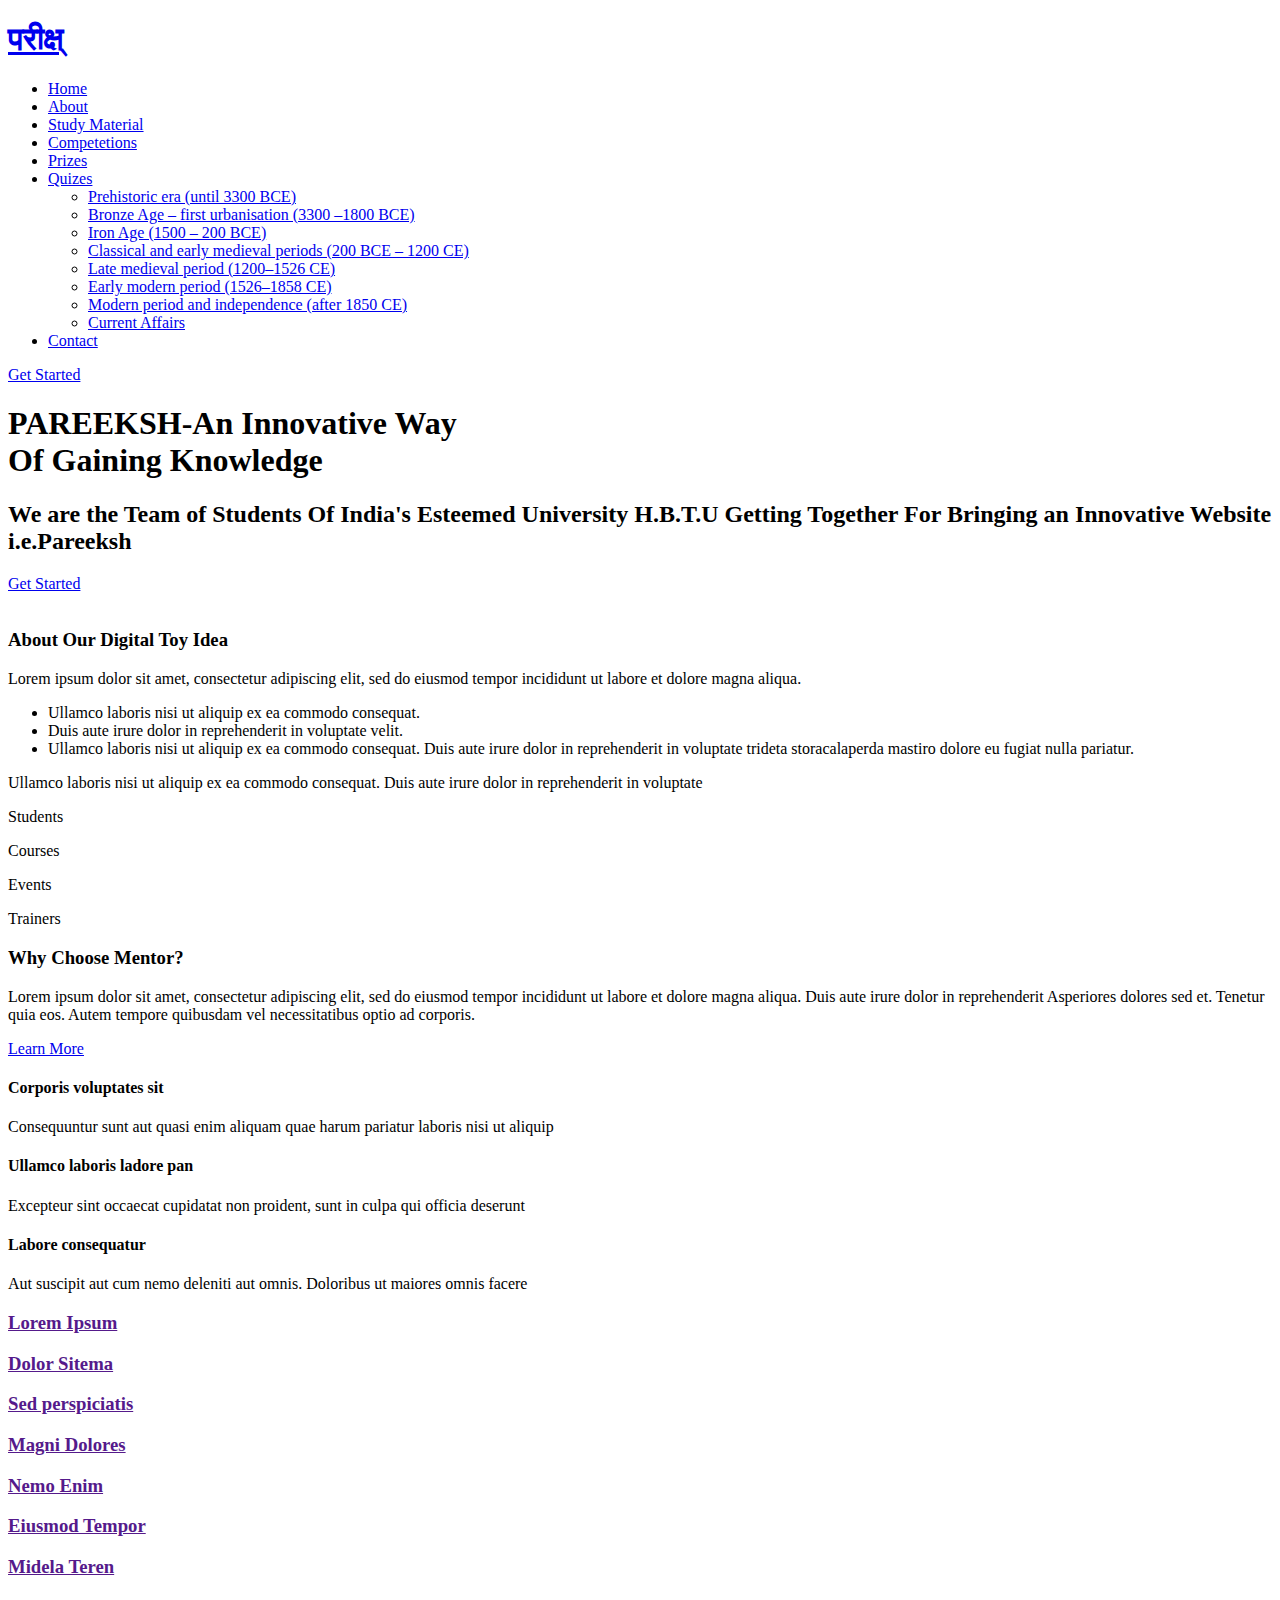
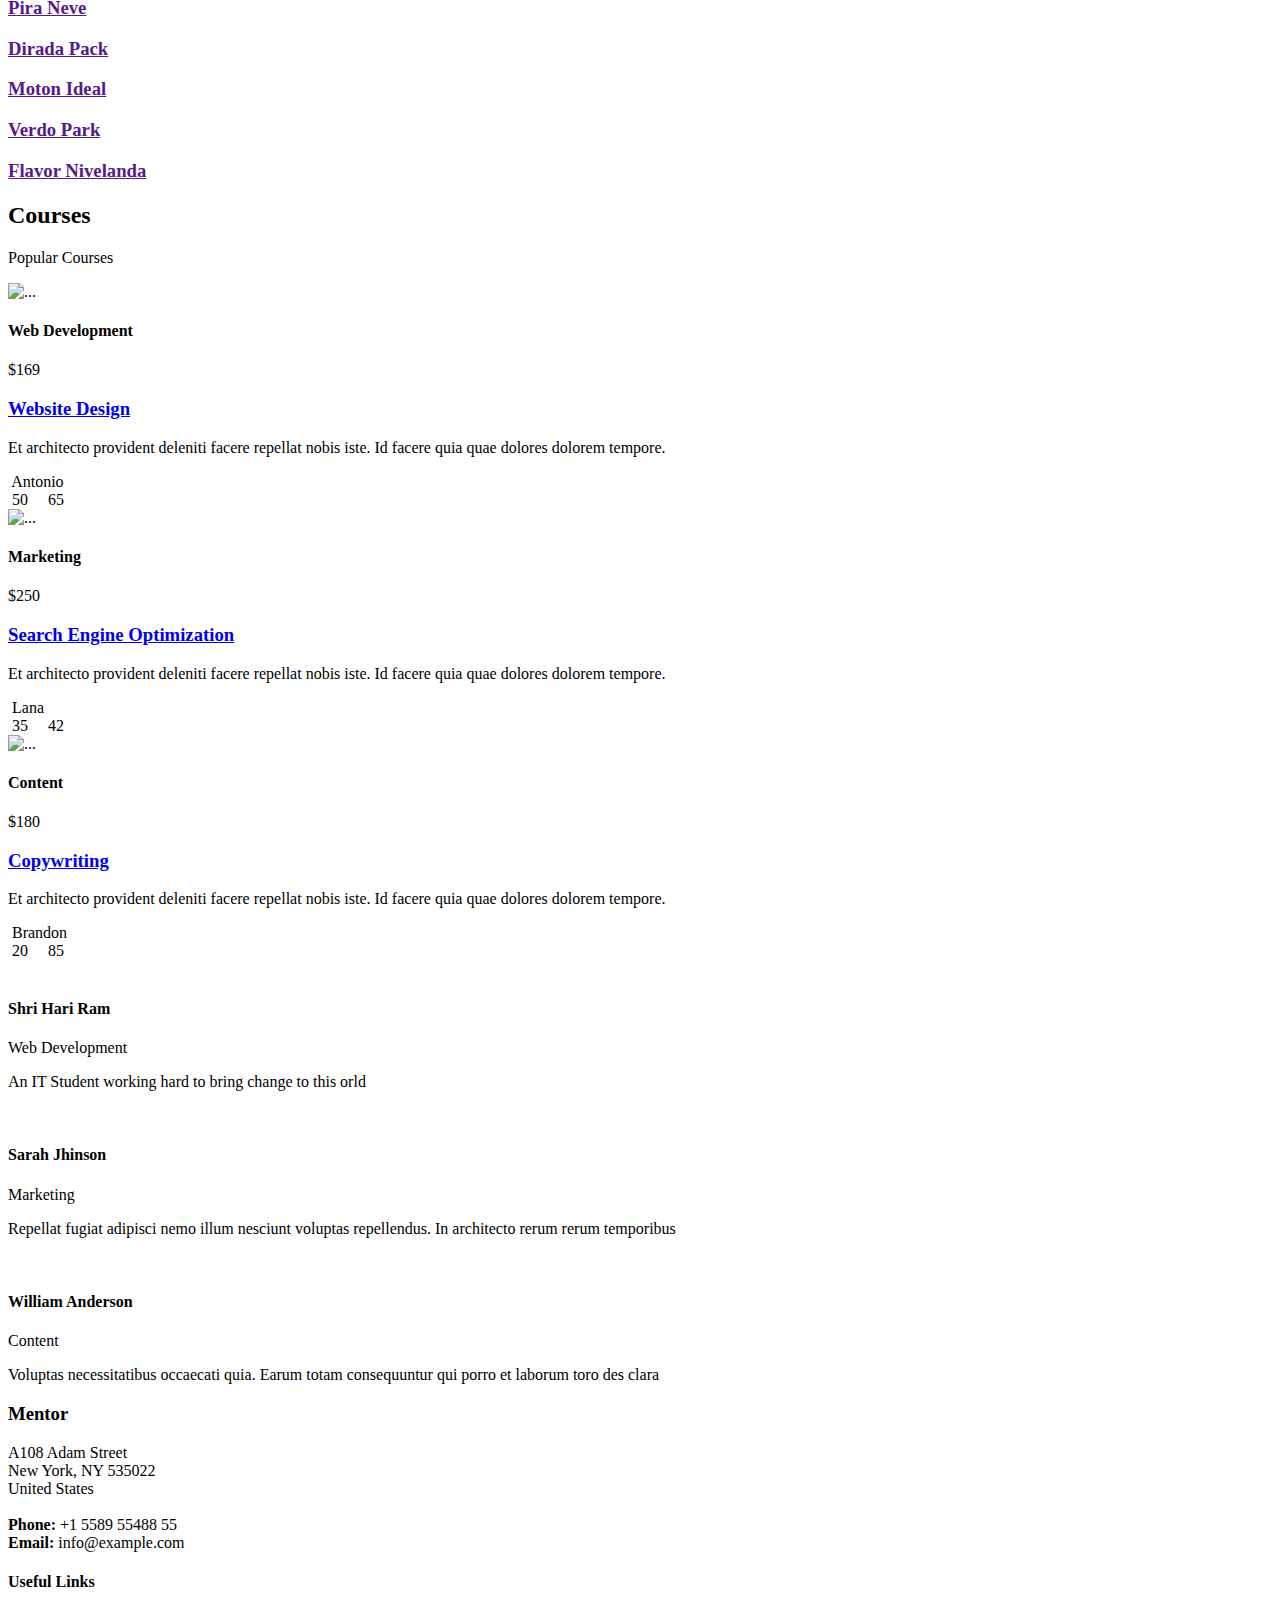
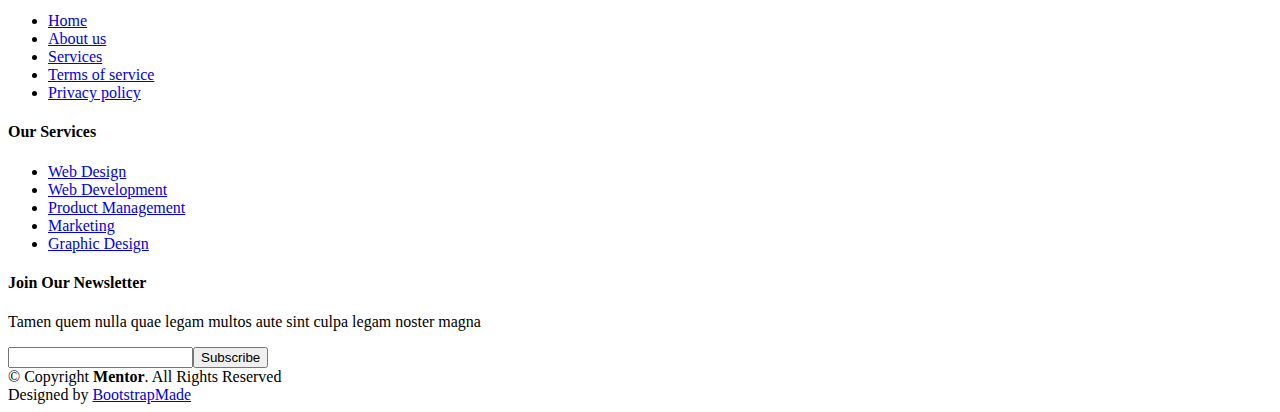
==== index.html @ c6bc62b7 "Add files via upload" ====
<!DOCTYPE html>
<html lang="en">

<head>
  <meta charset="utf-8">
  <meta content="width=device-width, initial-scale=1.0" name="viewport">

  <title>Pareeksh</title>
  <meta content="" name="description">
  <meta content="" name="keywords">

  <!-- Favicons -->
  <link href="assets/img/favicon.png" rel="icon">
  <link href="assets/img/apple-touch-icon.png" rel="apple-touch-icon">

  <!-- Google Fonts -->
  <link href="https://fonts.googleapis.com/css?family=Open+Sans:300,300i,400,400i,600,600i,700,700i|Raleway:300,300i,400,400i,500,500i,600,600i,700,700i|Poppins:300,300i,400,400i,500,500i,600,600i,700,700i" rel="stylesheet">

  <!-- Vendor CSS Files -->
  <link href="assets/vendor/animate.css/animate.min.css" rel="stylesheet">
  <link href="assets/vendor/aos/aos.css" rel="stylesheet">
  <link href="assets/vendor/bootstrap/css/bootstrap.min.css" rel="stylesheet">
  <link href="assets/vendor/bootstrap-icons/bootstrap-icons.css" rel="stylesheet">
  <link href="assets/vendor/boxicons/css/boxicons.min.css" rel="stylesheet">
  <link href="assets/vendor/remixicon/remixicon.css" rel="stylesheet">
  <link href="assets/vendor/swiper/swiper-bundle.min.css" rel="stylesheet">

  <!-- Template Main CSS File -->
  <link href="assets/css/style.css" rel="stylesheet">

</head>

<body>

  <!-- ======= Header ======= -->
  <header id="header" class="fixed-top">
    <div class="container d-flex align-items-center">

      <h1 class="logo me-auto"><a href="index.html">परीक्ष्</a></h1>
      

      <nav id="navbar" class="navbar order-last order-lg-0">
        <ul>
          <li><a class="active" href="index.html">Home</a></li>
          <li><a href="about.html">About</a></li>
          <li><a href="courses.html">Study Material</a></li>
          <li><a href="events.html">Competetions</a></li>
          <li><a href="pricing.html">Prizes</a></li>

          <li class="dropdown"><a href="#"><span>Quizes</span> <i class="bi bi-chevron-down"></i></a>
            <ul>
              <li><a href="DeepDown1.html">Prehistoric era (until 3300 BCE)</a></li>
              
              <li><a href="#">Bronze Age – first urbanisation (3300 –1800 BCE)</a></li>
              <li><a href="#">Iron Age (1500 – 200 BCE)</a></li>
              <li><a href="#">Classical and early medieval periods (200 BCE – 1200 CE)</a></li>
              <li><a href="#">Late medieval period (1200–1526 CE)</a></li>
              <li><a href="#">Early modern period (1526–1858 CE)</a></li>
              <li><a href="#">Modern period and independence (after 1850 CE)</a></li>
              <li><a href="#">Current Affairs</a></li>

            </ul>
          </li>
          <li><a href="contact.html">Contact</a></li>
        </ul>
        <i class="bi bi-list mobile-nav-toggle"></i>
      </nav><!-- .navbar -->

      <a href="courses.html" class="get-started-btn">Get Started</a>

    </div>
  </header><!-- End Header -->

  <!-- ======= Hero Section ======= -->
  <section id="hero" class="d-flex justify-content-center align-items-center">
    <div class="container position-relative" data-aos="zoom-in" data-aos-delay="100">
      <h1> PAREEKSH-An Innovative Way <br>Of Gaining Knowledge</h1>
      <h2>We are the Team of Students Of India's Esteemed University H.B.T.U Getting Together For Bringing an Innovative Website i.e.<b>Pareeksh</b> </h2>
      <a href="courses.html" class="btn-get-started">Get Started</a>
    </div>
  </section><!-- End Hero -->

  <main id="main">

    <!-- ======= About Section ======= -->
    <section id="about" class="about">
      <div class="container" data-aos="fade-up">

        <div class="row">
          <div class="col-lg-6 order-1 order-lg-2" data-aos="fade-left" data-aos-delay="100">
            <img src="assets/img/about.jpg" class="img-fluid" alt="">
          </div>
          <div class="col-lg-6 pt-4 pt-lg-0 order-2 order-lg-1 content">
            <h3> About Our Digital Toy Idea</h3>
            <p class="fst-italic">
              Lorem ipsum dolor sit amet, consectetur adipiscing elit, sed do eiusmod tempor incididunt ut labore et dolore
              magna aliqua.
            </p>
            <ul>
              <li><i class="bi bi-check-circle"></i> Ullamco laboris nisi ut aliquip ex ea commodo consequat.</li>
              <li><i class="bi bi-check-circle"></i> Duis aute irure dolor in reprehenderit in voluptate velit.</li>
              <li><i class="bi bi-check-circle"></i> Ullamco laboris nisi ut aliquip ex ea commodo consequat. Duis aute irure dolor in reprehenderit in voluptate trideta storacalaperda mastiro dolore eu fugiat nulla pariatur.</li>
            </ul>
            <p>
              Ullamco laboris nisi ut aliquip ex ea commodo consequat. Duis aute irure dolor in reprehenderit in voluptate
            </p>

          </div>
        </div>

      </div>
    </section><!-- End About Section -->

    <!-- ======= Counts Section ======= -->
    <section id="counts" class="counts section-bg">
      <div class="container">

        <div class="row counters">

          <div class="col-lg-3 col-6 text-center">
            <span data-purecounter-start="50000" data-purecounter-end="0" data-purecounter-duration="1" class="purecounter"></span>
            <p>Students</p>
          </div>

          <div class="col-lg-3 col-6 text-center">
            <span data-purecounter-start="50000" data-purecounter-end="0" data-purecounter-duration="1" class="purecounter"></span>
            <p>Courses</p>
          </div>

          <div class="col-lg-3 col-6 text-center">
            <span data-purecounter-start="50000" data-purecounter-end="0" data-purecounter-duration="1" class="purecounter"></span>
            <p>Events</p>
          </div>

          <div class="col-lg-3 col-6 text-center">
            <span data-purecounter-start="50000" data-purecounter-end="0" data-purecounter-duration="1" class="purecounter"></span>
            <p>Trainers</p>
          </div>

        </div>

      </div>
    </section><!-- End Counts Section -->

    <!-- ======= Why Us Section ======= -->
    <section id="why-us" class="why-us">
      <div class="container" data-aos="fade-up">

        <div class="row">
          <div class="col-lg-4 d-flex align-items-stretch">
            <div class="content">
              <h3>Why Choose Mentor?</h3>
              <p>
                Lorem ipsum dolor sit amet, consectetur adipiscing elit, sed do eiusmod tempor incididunt ut labore et dolore magna aliqua. Duis aute irure dolor in reprehenderit
                Asperiores dolores sed et. Tenetur quia eos. Autem tempore quibusdam vel necessitatibus optio ad corporis.
              </p>
              <div class="text-center">
                <a href="about.html" class="more-btn">Learn More <i class="bx bx-chevron-right"></i></a>
              </div>
            </div>
          </div>
          <div class="col-lg-8 d-flex align-items-stretch" data-aos="zoom-in" data-aos-delay="100">
            <div class="icon-boxes d-flex flex-column justify-content-center">
              <div class="row">
                <div class="col-xl-4 d-flex align-items-stretch">
                  <div class="icon-box mt-4 mt-xl-0">
                    <i class="bx bx-receipt"></i>
                    <h4>Corporis voluptates sit</h4>
                    <p>Consequuntur sunt aut quasi enim aliquam quae harum pariatur laboris nisi ut aliquip</p>
                  </div>
                </div>
                <div class="col-xl-4 d-flex align-items-stretch">
                  <div class="icon-box mt-4 mt-xl-0">
                    <i class="bx bx-cube-alt"></i>
                    <h4>Ullamco laboris ladore pan</h4>
                    <p>Excepteur sint occaecat cupidatat non proident, sunt in culpa qui officia deserunt</p>
                  </div>
                </div>
                <div class="col-xl-4 d-flex align-items-stretch">
                  <div class="icon-box mt-4 mt-xl-0">
                    <i class="bx bx-images"></i>
                    <h4>Labore consequatur</h4>
                    <p>Aut suscipit aut cum nemo deleniti aut omnis. Doloribus ut maiores omnis facere</p>
                  </div>
                </div>
              </div>
            </div><!-- End .content-->
          </div>
        </div>

      </div>
    </section><!-- End Why Us Section -->

    <!-- ======= Features Section ======= -->
    <section id="features" class="features">
      <div class="container" data-aos="fade-up">

        <div class="row" data-aos="zoom-in" data-aos-delay="100">
          <div class="col-lg-3 col-md-4">
            <div class="icon-box">
              <i class="ri-store-line" style="color: #ffbb2c;"></i>
              <h3><a href="">Lorem Ipsum</a></h3>
            </div>
          </div>
          <div class="col-lg-3 col-md-4 mt-4 mt-md-0">
            <div class="icon-box">
              <i class="ri-bar-chart-box-line" style="color: #5578ff;"></i>
              <h3><a href="">Dolor Sitema</a></h3>
            </div>
          </div>
          <div class="col-lg-3 col-md-4 mt-4 mt-md-0">
            <div class="icon-box">
              <i class="ri-calendar-todo-line" style="color: #e80368;"></i>
              <h3><a href="">Sed perspiciatis</a></h3>
            </div>
          </div>
          <div class="col-lg-3 col-md-4 mt-4 mt-lg-0">
            <div class="icon-box">
              <i class="ri-paint-brush-line" style="color: #e361ff;"></i>
              <h3><a href="">Magni Dolores</a></h3>
            </div>
          </div>
          <div class="col-lg-3 col-md-4 mt-4">
            <div class="icon-box">
              <i class="ri-database-2-line" style="color: #47aeff;"></i>
              <h3><a href="">Nemo Enim</a></h3>
            </div>
          </div>
          <div class="col-lg-3 col-md-4 mt-4">
            <div class="icon-box">
              <i class="ri-gradienter-line" style="color: #ffa76e;"></i>
              <h3><a href="">Eiusmod Tempor</a></h3>
            </div>
          </div>
          <div class="col-lg-3 col-md-4 mt-4">
            <div class="icon-box">
              <i class="ri-file-list-3-line" style="color: #11dbcf;"></i>
              <h3><a href="">Midela Teren</a></h3>
            </div>
          </div>
          <div class="col-lg-3 col-md-4 mt-4">
            <div class="icon-box">
              <i class="ri-price-tag-2-line" style="color: #4233ff;"></i>
              <h3><a href="">Pira Neve</a></h3>
            </div>
          </div>
          <div class="col-lg-3 col-md-4 mt-4">
            <div class="icon-box">
              <i class="ri-anchor-line" style="color: #b2904f;"></i>
              <h3><a href="">Dirada Pack</a></h3>
            </div>
          </div>
          <div class="col-lg-3 col-md-4 mt-4">
            <div class="icon-box">
              <i class="ri-disc-line" style="color: #b20969;"></i>
              <h3><a href="">Moton Ideal</a></h3>
            </div>
          </div>
          <div class="col-lg-3 col-md-4 mt-4">
            <div class="icon-box">
              <i class="ri-base-station-line" style="color: #ff5828;"></i>
              <h3><a href="">Verdo Park</a></h3>
            </div>
          </div>
          <div class="col-lg-3 col-md-4 mt-4">
            <div class="icon-box">
              <i class="ri-fingerprint-line" style="color: #29cc61;"></i>
              <h3><a href="">Flavor Nivelanda</a></h3>
            </div>
          </div>
        </div>

      </div>
    </section><!-- End Features Section -->

    <!-- ======= Popular Courses Section ======= -->
    <section id="popular-courses" class="courses">
      <div class="container" data-aos="fade-up">

        <div class="section-title">
          <h2>Courses</h2>
          <p>Popular Courses</p>
        </div>

        <div class="row" data-aos="zoom-in" data-aos-delay="100">

          <div class="col-lg-4 col-md-6 d-flex align-items-stretch">
            <div class="course-item">
              <img src="assets/img/course-1.jpg" class="img-fluid" alt="...">
              <div class="course-content">
                <div class="d-flex justify-content-between align-items-center mb-3">
                  <h4>Web Development</h4>
                  <p class="price">$169</p>
                </div>

                <h3><a href="course-details.html">Website Design</a></h3>
                <p>Et architecto provident deleniti facere repellat nobis iste. Id facere quia quae dolores dolorem tempore.</p>
                <div class="trainer d-flex justify-content-between align-items-center">
                  <div class="trainer-profile d-flex align-items-center">
                    <img src="assets/img/trainers/trainer-1.jpg" class="img-fluid" alt="">
                    <span>Antonio</span>
                  </div>
                  <div class="trainer-rank d-flex align-items-center">
                    <i class="bx bx-user"></i>&nbsp;50
                    &nbsp;&nbsp;
                    <i class="bx bx-heart"></i>&nbsp;65
                  </div>
                </div>
              </div>
            </div>
          </div> <!-- End Course Item-->

          <div class="col-lg-4 col-md-6 d-flex align-items-stretch mt-4 mt-md-0">
            <div class="course-item">
              <img src="assets/img/course-2.jpg" class="img-fluid" alt="...">
              <div class="course-content">
                <div class="d-flex justify-content-between align-items-center mb-3">
                  <h4>Marketing</h4>
                  <p class="price">$250</p>
                </div>

                <h3><a href="course-details.html">Search Engine Optimization</a></h3>
                <p>Et architecto provident deleniti facere repellat nobis iste. Id facere quia quae dolores dolorem tempore.</p>
                <div class="trainer d-flex justify-content-between align-items-center">
                  <div class="trainer-profile d-flex align-items-center">
                    <img src="assets/img/trainers/trainer-2.jpg" class="img-fluid" alt="">
                    <span>Lana</span>
                  </div>
                  <div class="trainer-rank d-flex align-items-center">
                    <i class="bx bx-user"></i>&nbsp;35
                    &nbsp;&nbsp;
                    <i class="bx bx-heart"></i>&nbsp;42
                  </div>
                </div>
              </div>
            </div>
          </div> <!-- End Course Item-->

          <div class="col-lg-4 col-md-6 d-flex align-items-stretch mt-4 mt-lg-0">
            <div class="course-item">
              <img src="assets/img/course-3.jpg" class="img-fluid" alt="...">
              <div class="course-content">
                <div class="d-flex justify-content-between align-items-center mb-3">
                  <h4>Content</h4>
                  <p class="price">$180</p>
                </div>

                <h3><a href="course-details.html">Copywriting</a></h3>
                <p>Et architecto provident deleniti facere repellat nobis iste. Id facere quia quae dolores dolorem tempore.</p>
                <div class="trainer d-flex justify-content-between align-items-center">
                  <div class="trainer-profile d-flex align-items-center">
                    <img src="assets/img/trainers/trainer-3.jpg" class="img-fluid" alt="">
                    <span>Brandon</span>
                  </div>
                  <div class="trainer-rank d-flex align-items-center">
                    <i class="bx bx-user"></i>&nbsp;20
                    &nbsp;&nbsp;
                    <i class="bx bx-heart"></i>&nbsp;85
                  </div>
                </div>
              </div>
            </div>
          </div> <!-- End Course Item-->

        </div>

      </div>
    </section><!-- End Popular Courses Section -->

    <!-- ======= Trainers Section ======= -->
    <section id="trainers" class="trainers">
      <div class="container" data-aos="fade-up">

        <div class="row" data-aos="zoom-in" data-aos-delay="100">
          <div class="col-lg-4 col-md-6 d-flex align-items-stretch">
            <div class="member">
              <img src="assets/img/trainers/trainer-1.jpg" class="img-fluid" alt="">
              <div class="member-content">
                <h4>Shri Hari Ram</h4>
                <span>Web Development</span>
                <p>
                  An IT Student working hard to bring change to this orld 
                </p>
                <div class="social">
                  <a href=""><i class="bi bi-twitter"></i></a>
                  <a href=""><i class="bi bi-facebook"></i></a>
                  <a href=""><i class="bi bi-instagram"></i></a>
                  <a href=""><i class="bi bi-linkedin"></i></a>
                </div>
              </div>
            </div>
          </div>

          <div class="col-lg-4 col-md-6 d-flex align-items-stretch">
            <div class="member">
              <img src="assets/img/trainers/trainer-2.jpg" class="img-fluid" alt="">
              <div class="member-content">
                <h4>Sarah Jhinson</h4>
                <span>Marketing</span>
                <p>
                  Repellat fugiat adipisci nemo illum nesciunt voluptas repellendus. In architecto rerum rerum temporibus
                </p>
                <div class="social">
                  <a href=""><i class="bi bi-twitter"></i></a>
                  <a href=""><i class="bi bi-facebook"></i></a>
                  <a href=""><i class="bi bi-instagram"></i></a>
                  <a href=""><i class="bi bi-linkedin"></i></a>
                </div>
              </div>
            </div>
          </div>

          <div class="col-lg-4 col-md-6 d-flex align-items-stretch">
            <div class="member">
              <img src="assets/img/trainers/trainer-3.jpg" class="img-fluid" alt="">
              <div class="member-content">
                <h4>William Anderson</h4>
                <span>Content</span>
                <p>
                  Voluptas necessitatibus occaecati quia. Earum totam consequuntur qui porro et laborum toro des clara
                </p>
                <div class="social">
                  <a href=""><i class="bi bi-twitter"></i></a>
                  <a href=""><i class="bi bi-facebook"></i></a>
                  <a href=""><i class="bi bi-instagram"></i></a>
                  <a href=""><i class="bi bi-linkedin"></i></a>
                </div>
              </div>
            </div>
          </div>

        </div>

      </div>
    </section><!-- End Trainers Section -->

  </main><!-- End #main -->

  <!-- ======= Footer ======= -->
  <footer id="footer">

    <div class="footer-top">
      <div class="container">
        <div class="row">

          <div class="col-lg-3 col-md-6 footer-contact">
            <h3>Mentor</h3>
            <p>
              A108 Adam Street <br>
              New York, NY 535022<br>
              United States <br><br>
              <strong>Phone:</strong> +1 5589 55488 55<br>
              <strong>Email:</strong> info@example.com<br>
            </p>
          </div>

          <div class="col-lg-2 col-md-6 footer-links">
            <h4>Useful Links</h4>
            <ul>
              <li><i class="bx bx-chevron-right"></i> <a href="#">Home</a></li>
              <li><i class="bx bx-chevron-right"></i> <a href="#">About us</a></li>
              <li><i class="bx bx-chevron-right"></i> <a href="#">Services</a></li>
              <li><i class="bx bx-chevron-right"></i> <a href="#">Terms of service</a></li>
              <li><i class="bx bx-chevron-right"></i> <a href="#">Privacy policy</a></li>
            </ul>
          </div>

          <div class="col-lg-3 col-md-6 footer-links">
            <h4>Our Services</h4>
            <ul>
              <li><i class="bx bx-chevron-right"></i> <a href="#">Web Design</a></li>
              <li><i class="bx bx-chevron-right"></i> <a href="#">Web Development</a></li>
              <li><i class="bx bx-chevron-right"></i> <a href="#">Product Management</a></li>
              <li><i class="bx bx-chevron-right"></i> <a href="#">Marketing</a></li>
              <li><i class="bx bx-chevron-right"></i> <a href="#">Graphic Design</a></li>
            </ul>
          </div>

          <div class="col-lg-4 col-md-6 footer-newsletter">
            <h4>Join Our Newsletter</h4>
            <p>Tamen quem nulla quae legam multos aute sint culpa legam noster magna</p>
            <form action="" method="post">
              <input type="email" name="email"><input type="submit" value="Subscribe">
            </form>
          </div>

        </div>
      </div>
    </div>

    <div class="container d-md-flex py-4">

      <div class="me-md-auto text-center text-md-start">
        <div class="copyright">
          &copy; Copyright <strong><span>Mentor</span></strong>. All Rights Reserved
        </div>
        <div class="credits">
          <!-- All the links in the footer should remain intact. -->
          <!-- You can delete the links only if you purchased the pro version. -->
          <!-- Licensing information: https://bootstrapmade.com/license/ -->
          <!-- Purchase the pro version with working PHP/AJAX contact form: https://bootstrapmade.com/mentor-free-education-bootstrap-theme/ -->
          Designed by <a href="https://bootstrapmade.com/">BootstrapMade</a>
        </div>
      </div>
      <div class="social-links text-center text-md-right pt-3 pt-md-0">
        <a href="#" class="twitter"><i class="bx bxl-twitter"></i></a>
        <a href="#" class="facebook"><i class="bx bxl-facebook"></i></a>
        <a href="#" class="instagram"><i class="bx bxl-instagram"></i></a>
        <a href="#" class="google-plus"><i class="bx bxl-skype"></i></a>
        <a href="#" class="linkedin"><i class="bx bxl-linkedin"></i></a>
      </div>
    </div>
  </footer><!-- End Footer -->

  <div id="preloader"></div>
  <a href="#" class="back-to-top d-flex align-items-center justify-content-center"><i class="bi bi-arrow-up-short"></i></a>

  <!-- Vendor JS Files -->
  <script src="assets/vendor/aos/aos.js"></script>
  <script src="assets/vendor/bootstrap/js/bootstrap.bundle.min.js"></script>
  <script src="assets/vendor/php-email-form/validate.js"></script>
  <script src="assets/vendor/purecounter/purecounter.js"></script>
  <script src="assets/vendor/swiper/swiper-bundle.min.js"></script>

  <!-- Template Main JS File -->
  <script src="assets/js/main.js"></script>

</body>

</html>
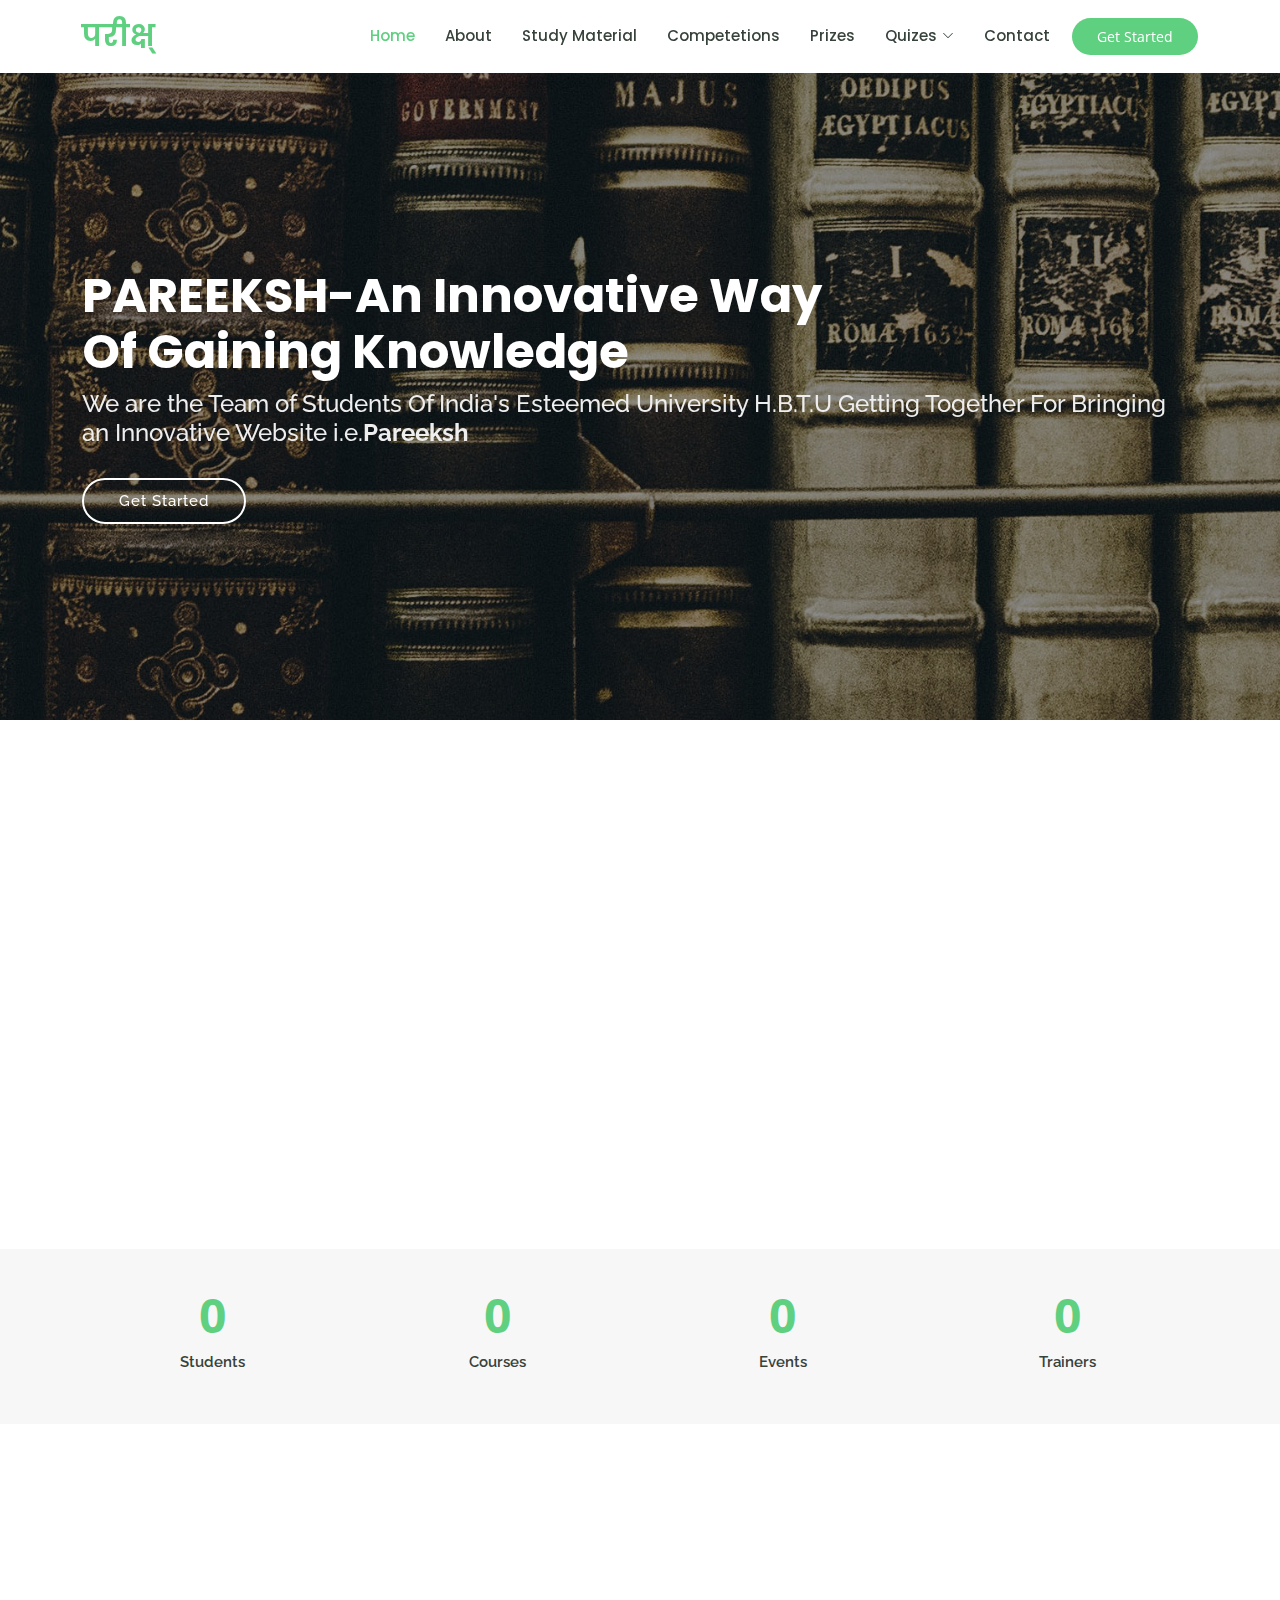
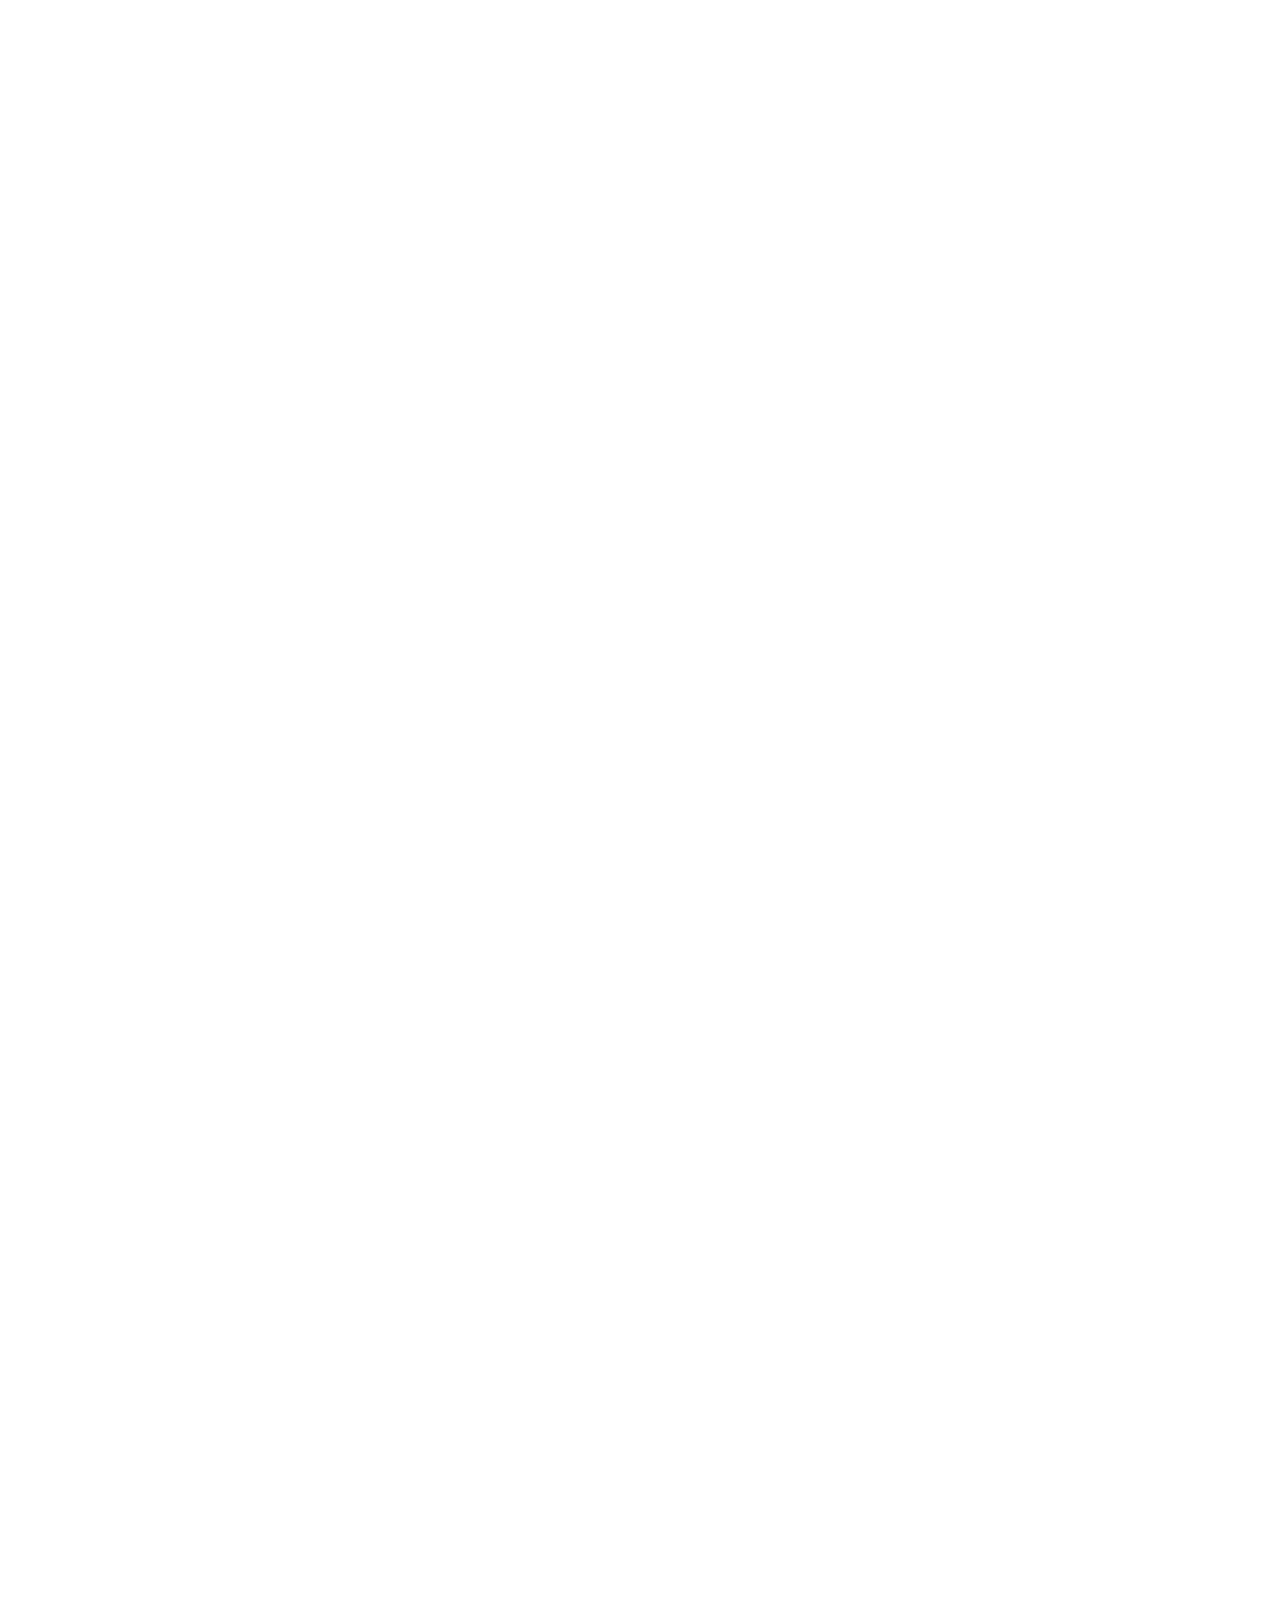
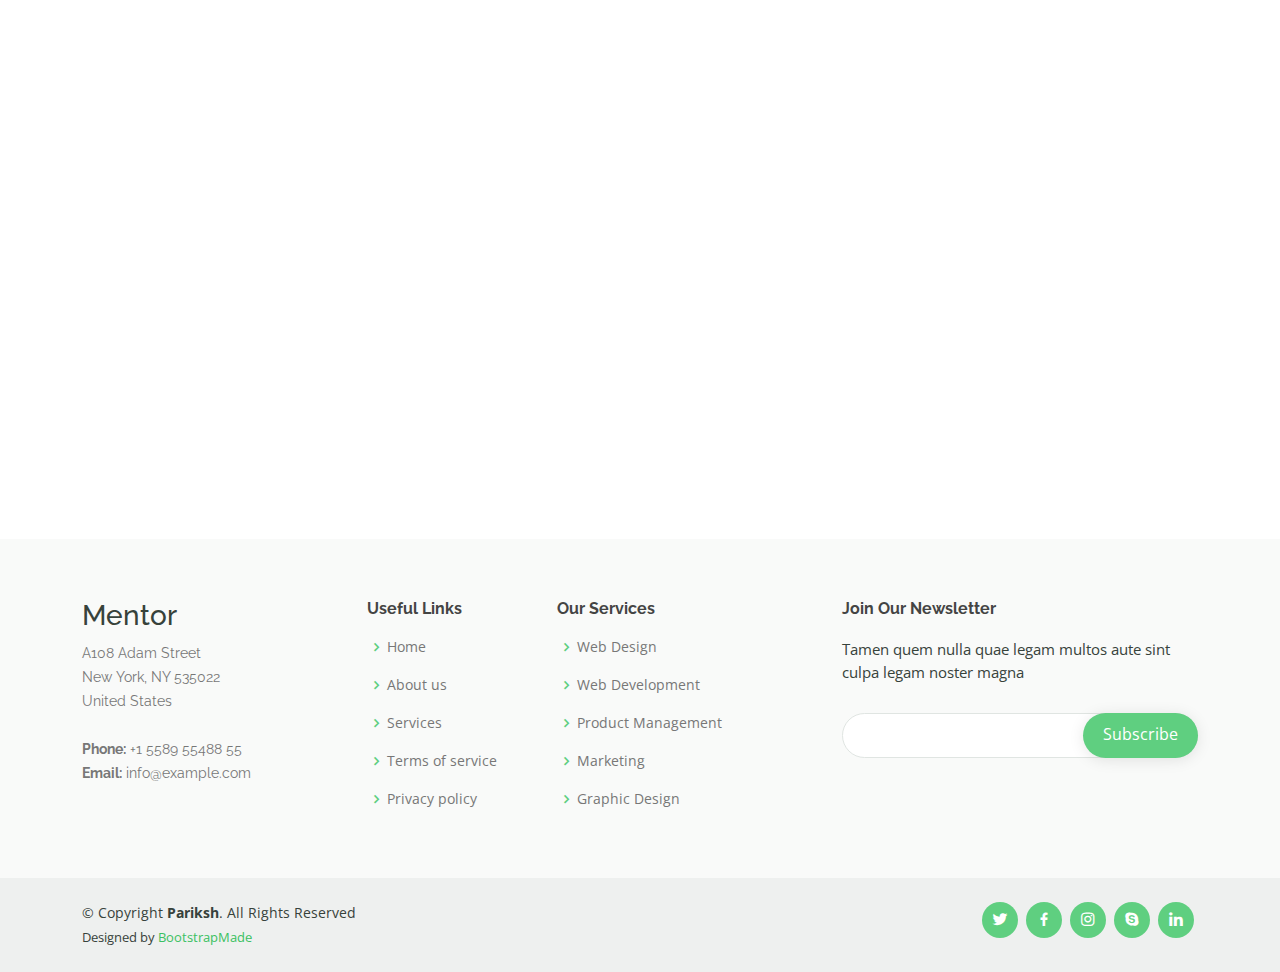
==== commit d86e939c: "New1" ====
--- a/index.html
+++ b/index.html
@@ -492,7 +492,7 @@
 
       <div class="me-md-auto text-center text-md-start">
         <div class="copyright">
-          &copy; Copyright <strong><span>Mentor</span></strong>. All Rights Reserved
+          &copy; Copyright <strong><span>Pariksh</span></strong>. All Rights Reserved
         </div>
         <div class="credits">
           <!-- All the links in the footer should remain intact. -->
